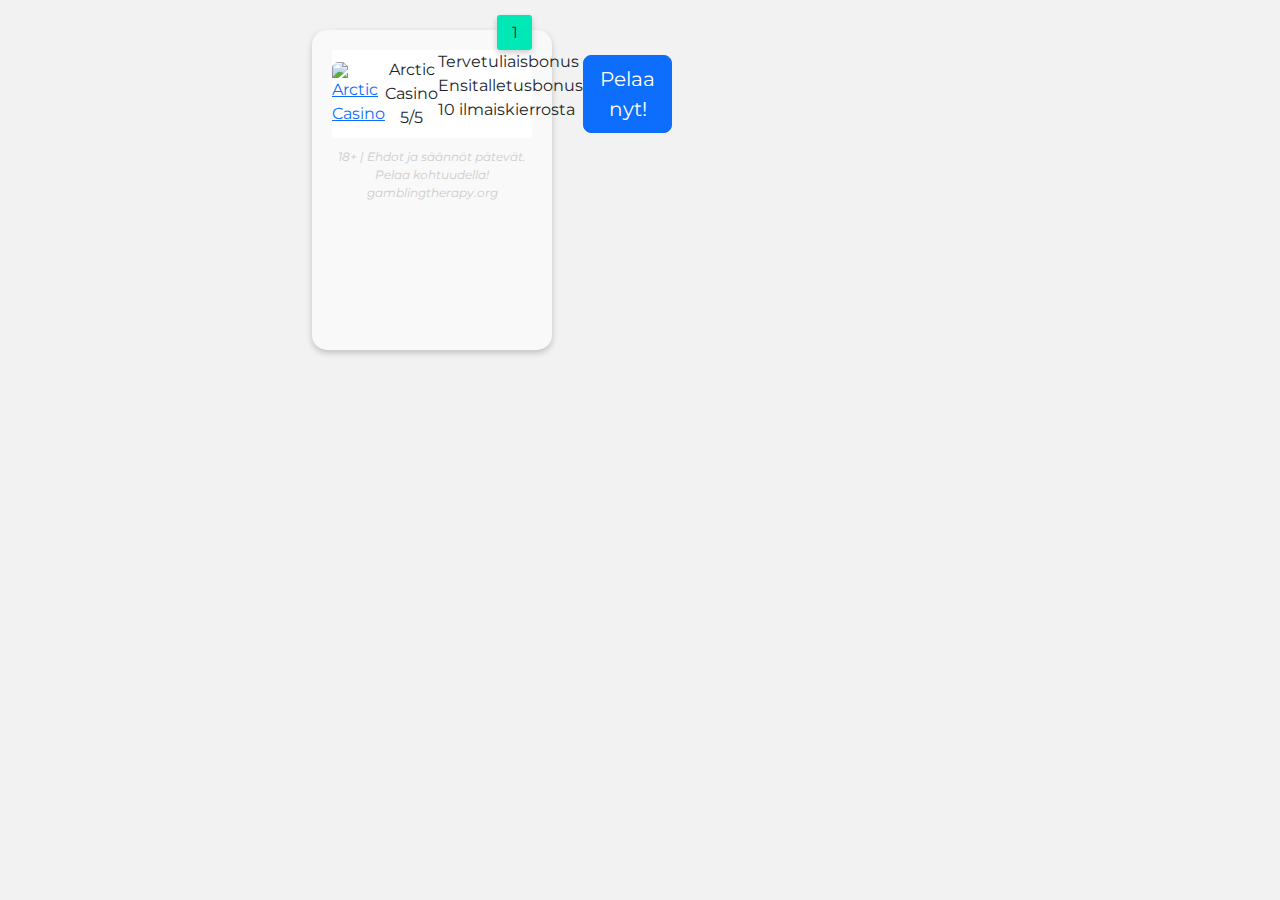
==== card.html @ e897e20b "2-vector, 5-vector" ====
<!DOCTYPE html>
<html lang="en">
<head>
	<meta charset="UTF-8">
	<meta name="viewport" content="width=device-width, initial-scale=1.0">
	<title>Card</title>

	<link rel="preconnect" href="https://fonts.googleapis.com">
	<link rel="preconnect" href="https://fonts.gstatic.com" crossorigin>
	<link href="https://fonts.googleapis.com/css2?family=Montserrat:ital,wght@0,100..900;1,100..900&display=swap" rel="stylesheet">

	<link rel="stylesheet" href="https://cdn.jsdelivr.net/npm/bootstrap@5.3.3/dist/css/bootstrap.min.css">

	<link rel="stylesheet" href="css/styles.css">

</head>
<body style="background-color: #f2f2f2; padding-top: 30px;">
	

	<div class="container" style="width: 960px; margin: auto 300px;">



		<div class="cta_carousel_block_card" >
			<div class="table-row-wrapper">
				<div class="table-row bg-white d-flex align-item-center flex-column flex-md-row">
					<div class="brand-count d-flex align-items-center justify-content-center">1</div>
					<div class="table-col brand-info d-flex align-items-center flex-grow-1">
						
						<div class="inner-table-col">
							<a href="https://www.suomipikakasino.com/goto/arctic-casino/" target="_blank" rel="nofollow">
								<img decoding="async" src="https://www.suomipikakasino.com/wp-content/uploads/2024/05/artic-casino-square-logo-150x150.jpg" alt="Arctic Casino" class="rounded" googl="true">
							</a>
						</div>

						<div class="top-list-v-separator"></div>

						<div class="inner-table-col text-md-center flex-grow-1">
							<div class="brand-title">Arctic Casino</div>
							<div class="brand-rank">
								<i class="fa fa-star" aria-hidden="true"></i><i class="fa fa-star" aria-hidden="true"></i><i class="fa fa-star" aria-hidden="true"></i><i class="fa fa-star" aria-hidden="true"></i><i class="fa fa-star" aria-hidden="true"></i>
							</div>
							<div class="brand-rate">
								5/5
							</div>
						</div>

					</div>
					<div class="top-list-v-separator"></div>

					<div class="table-col d-flex flex-column align-items-center justify-content-center brand-bonus">
						<div class="bonus-title align-self-start">Tervetuliaisbonus</div>
						<p class="align-self-start">Ensitalletusbonus 10 ilmaiskierrosta</p>
					</div>

					<div class="top-list-v-separator"></div>

					<div class="brand-button d-flex flex-column align-items-center justify-content-center">
							<a href="https://www.suomipikakasino.com/goto/arctic-casino/" class="btn btn-primary btn-block btn-lg" target="_blank" rel="nofollow">Pelaa nyt!</a>
					</div>

				</div>
				<!-- Disclaimer for each row, placed underneath -->
				<div class="disclaimer" style="font-size: 14px; font-style: italic; text-align: center; width: 100%; padding-top: 10px;">
					18+ | Ehdot ja säännöt pätevät. Pelaa kohtuudella! gamblingtherapy.org
				</div>
			</div>

		</div>





	</div>

</body>
</html>
---- css/styles.css ----
.d-none {
  display: none !important;
}

.cta_carousel_block {
  border-radius: 30px;
  margin-bottom: 50px;
  background-position: bottom right;
  background-size: 920px;
  background-repeat: no-repeat;
}
.cta_carousel_block.cta_carousel_lime {
  background-color: #DDFEF9;
}
.cta_carousel_block.cta_carousel_violet {
  background-color: #F4EFFC;
}
.cta_carousel_block.cta_carousel_pitch {
  background-color: #FFEAEF;
}
.cta_carousel_block .cta_carousel_block_wrapper {
  padding: 40px 60px;
  display: flex;
  flex-direction: row;
}
.cta_carousel_block .cta_carousel_block_wrapper .cta_carousel_block_text .h3 {
  font-size: 40px;
  color: #03065D;
  font-weight: bold;
}
.cta_carousel_block .cta_carousel_block_wrapper .cta_carousel_block_cards {
  width: 320px;
  flex-shrink: 0;
}
.cta_carousel_block .cta_carousel_block_wrapper .cta_carousel_block_card {
  background-color: #fff;
  width: 260px;
  height: 330px;
  position: relative;
  border-radius: 15px;
  box-shadow: 0 3px 6px rgba(0, 0, 0, 0.2);
}

.cta_cards_slider {
  width: 240px;
  height: 320px;
}
.cta_cards_slider .swiper-slide {
  border-radius: 20px;
}
.cta_cards_slider .swiper-slide img {
  width: 100%;
  display: inline-block;
}
.cta_cards_slider .swiper-slide .swiper-slide-shadow {
  background: none;
}
.cta_cards_slider .swiper_button_cta_prev {
  margin-left: -20px;
}
.cta_cards_slider .swiper_button_cta_next {
  margin-right: -20px;
}
.cta_cards_slider .swiper_button_cta_prev, .cta_cards_slider .swiper_button_cta_next {
  background-color: #00e8b6 !important;
  box-shadow: 0 3px 6px rgba(0, 0, 0, 0.2);
  border-radius: 50%;
  width: 40px;
  height: 40px;
}
.cta_cards_slider .swiper_button_cta_prev::after, .cta_cards_slider .swiper_button_cta_next::after {
  font-size: 14px;
  color: #03065D;
}

.cta_carousel_lime .swiper_button_cta_prev, .cta_carousel_lime .swiper_button_cta_next {
  background-color: #00E8B6 !important;
}

.cta_carousel_violet .swiper_button_cta_prev, .cta_carousel_violet .swiper_button_cta_next {
  background-color: #CEB0FF !important;
}

.cta_carousel_pitch .swiper_button_cta_prev, .cta_carousel_pitch .swiper_button_cta_next {
  background-color: #FFB4F6 !important;
}

/* CARD */
.cta_carousel_block_card {
  font-family: "Montserrat", serif;
}

.cta_carousel_block_card {
  width: 240px;
  height: 320px;
  background-color: #f9f9f9;
  box-shadow: 0 3px 6px rgba(0, 0, 0, 0.2);
  padding: 20px;
  position: relative;
  border-radius: 15px;
}
.cta_carousel_block_card .brand-count {
  background-color: #00E8B6;
  position: absolute;
  right: 20px;
  top: -15px;
  display: flex;
  justify-content: center;
  align-items: center;
  text-align: center;
  border-radius: 3px;
  box-shadow: 0 3px 6px rgba(0, 0, 0, 0.2);
  width: 35px;
  height: 35px;
}
.cta_carousel_block_card .inner-table-col:first-child img {
  width: 75px;
  height: 75px;
}
.cta_carousel_block_card .disclaimer {
  font-size: 12px !important;
  text-align: center;
  color: #ccc;
}

/* CARD ADAPTIVE */
/* // XXL */
/* // XL */
/* // LG */
/* // MD */
/* // SM */
/* // XS */
/* CARD: end */
/* // LG */
/* // MD */
@media (max-width: 991px) {
  .cta_carousel_block .cta_carousel_block_wrapper {
    padding: 20px;
    flex-direction: column;
  }
  .cta_carousel_block .cta_carousel_block_wrapper .cta_carousel_block_cards {
    margin-left: auto;
    margin-right: auto;
  }
  .cta_carousel_block .cta_carousel_block_wrapper .cta_carousel_block_text .h3 {
    font-size: 28px;
    line-height: 140%;
  }
}
/* // SM */
/* // XS *//*# sourceMappingURL=styles.css.map */
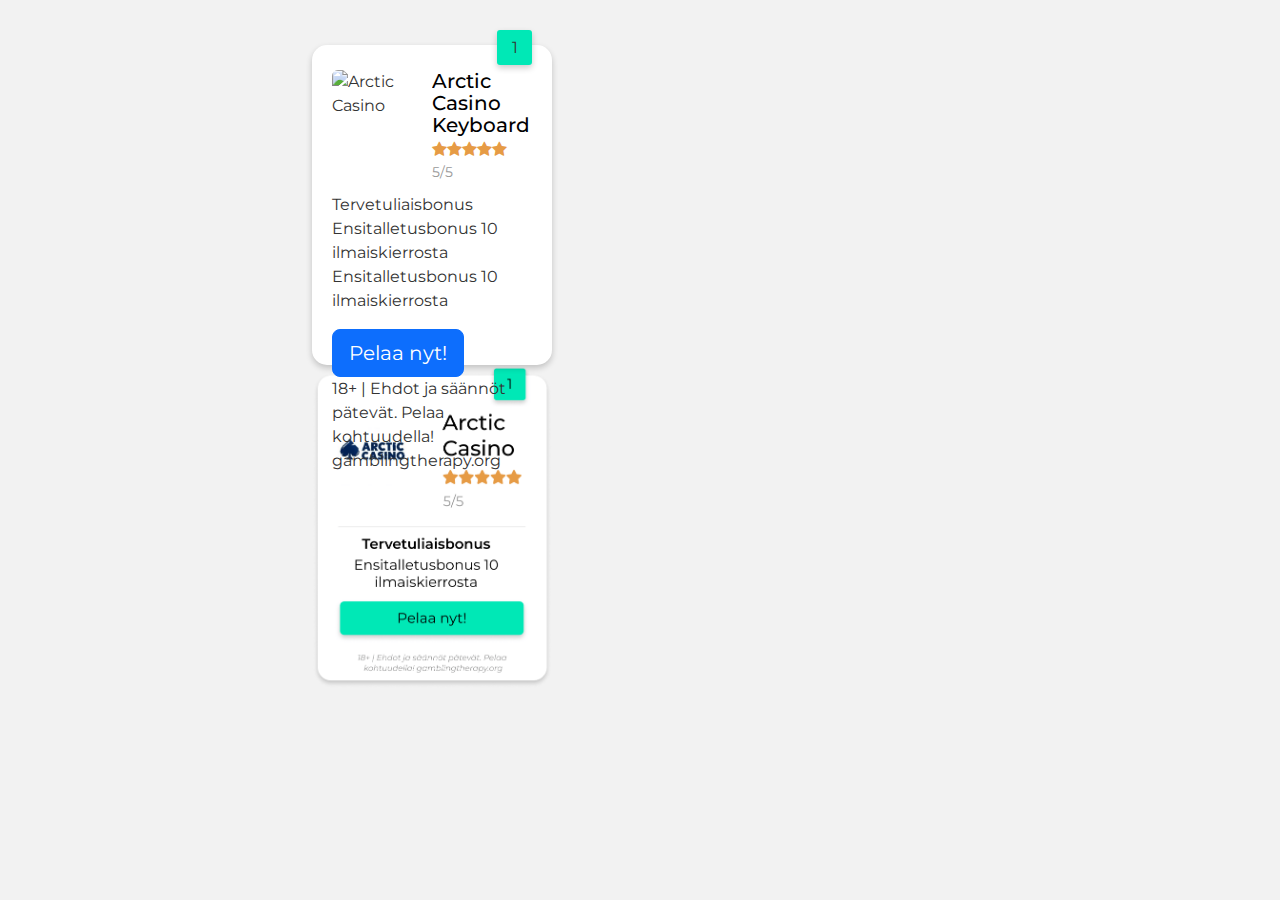
==== commit 5a797c73: "card" ====
--- a/card.html
+++ b/card.html
@@ -10,6 +10,7 @@
 	<link href="https://fonts.googleapis.com/css2?family=Montserrat:ital,wght@0,100..900;1,100..900&display=swap" rel="stylesheet">
 
 	<link rel="stylesheet" href="https://cdn.jsdelivr.net/npm/bootstrap@5.3.3/dist/css/bootstrap.min.css">
+	<link rel="stylesheet" href="https://cdnjs.cloudflare.com/ajax/libs/font-awesome/4.7.0/css/font-awesome.css" integrity="sha512-5A8nwdMOWrSz20fDsjczgUidUBR8liPYU+WymTZP1lmY9G6Oc7HlZv156XqnsgNUzTyMefFTcsFH/tnJE/+xBg==" crossorigin="anonymous" referrerpolicy="no-referrer" />
 
 	<link rel="stylesheet" href="css/styles.css">
 
@@ -22,53 +23,39 @@
 
 
 		<div class="cta_carousel_block_card" >
-			<div class="table-row-wrapper">
-				<div class="table-row bg-white d-flex align-item-center flex-column flex-md-row">
-					<div class="brand-count d-flex align-items-center justify-content-center">1</div>
-					<div class="table-col brand-info d-flex align-items-center flex-grow-1">
-						
-						<div class="inner-table-col">
-							<a href="https://www.suomipikakasino.com/goto/arctic-casino/" target="_blank" rel="nofollow">
-								<img decoding="async" src="https://www.suomipikakasino.com/wp-content/uploads/2024/05/artic-casino-square-logo-150x150.jpg" alt="Arctic Casino" class="rounded" googl="true">
-							</a>
-						</div>
+			<div class="brand-count">1</div>
 
-						<div class="top-list-v-separator"></div>
+			<div class="cta_carousel_block_row">
 
-						<div class="inner-table-col text-md-center flex-grow-1">
-							<div class="brand-title">Arctic Casino</div>
-							<div class="brand-rank">
-								<i class="fa fa-star" aria-hidden="true"></i><i class="fa fa-star" aria-hidden="true"></i><i class="fa fa-star" aria-hidden="true"></i><i class="fa fa-star" aria-hidden="true"></i><i class="fa fa-star" aria-hidden="true"></i>
-							</div>
-							<div class="brand-rate">
-								5/5
-							</div>
-						</div>
+				<div class="cta_carousel_block_logo">
+					<img decoding="async" src="https://www.suomipikakasino.com/wp-content/uploads/2024/05/artic-casino-square-logo-150x150.jpg" alt="Arctic Casino" class="rounded">
+				</div>
 
-					</div>
-					<div class="top-list-v-separator"></div>
+				<div class="">
+					<div class="brand-title">Arctic Casino Keyboard Casino Casino Casino</div>
+					<div class="brand-rank"><i class="fa fa-star" aria-hidden="true"></i><i class="fa fa-star" aria-hidden="true"></i><i class="fa fa-star" aria-hidden="true"></i><i class="fa fa-star" aria-hidden="true"></i><i class="fa fa-star" aria-hidden="true"></i></div>
+					<div class="brand-rate">5/5</div>
+				</div>
 
-					<div class="table-col d-flex flex-column align-items-center justify-content-center brand-bonus">
-						<div class="bonus-title align-self-start">Tervetuliaisbonus</div>
-						<p class="align-self-start">Ensitalletusbonus 10 ilmaiskierrosta</p>
-					</div>
+			</div>
 
-					<div class="top-list-v-separator"></div>
+			<div class="cta_carousel_block_card_description">
+				<div class="bonus-title">Tervetuliaisbonus</div>
+				<p>Ensitalletusbonus 10 ilmaiskierrosta Ensitalletusbonus 10 ilmaiskierrosta</p>
+			</div>
 
-					<div class="brand-button d-flex flex-column align-items-center justify-content-center">
-							<a href="https://www.suomipikakasino.com/goto/arctic-casino/" class="btn btn-primary btn-block btn-lg" target="_blank" rel="nofollow">Pelaa nyt!</a>
-					</div>
+			<div class="brand-button">
+					<a href="https://www.suomipikakasino.com/goto/arctic-casino/" class="btn btn-primary btn-block btn-lg" target="_blank" rel="nofollow">Pelaa nyt!</a>
+			</div>
 
-				</div>
-				<!-- Disclaimer for each row, placed underneath -->
-				<div class="disclaimer" style="font-size: 14px; font-style: italic; text-align: center; width: 100%; padding-top: 10px;">
-					18+ | Ehdot ja säännöt pätevät. Pelaa kohtuudella! gamblingtherapy.org
-				</div>
+			<div class="disclaimer">
+				18+ | Ehdot ja säännöt pätevät. Pelaa kohtuudella! gamblingtherapy.org
 			</div>
 
 		</div>
 
 
+		<img src="img/cta_card11.png" alt="" width="240">
 
 
 
--- a/css/styles.css
+++ b/css/styles.css
@@ -32,14 +32,6 @@
   width: 320px;
   flex-shrink: 0;
 }
-.cta_carousel_block .cta_carousel_block_wrapper .cta_carousel_block_card {
-  background-color: #fff;
-  width: 260px;
-  height: 330px;
-  position: relative;
-  border-radius: 15px;
-  box-shadow: 0 3px 6px rgba(0, 0, 0, 0.2);
-}
 
 .cta_cards_slider {
   width: 240px;
@@ -88,16 +80,25 @@
 /* CARD */
 .cta_carousel_block_card {
   font-family: "Montserrat", serif;
+  position: absolute;
+  top: 0;
+  left: 0;
 }
 
 .cta_carousel_block_card {
   width: 240px;
   height: 320px;
-  background-color: #f9f9f9;
+  margin-top: 15px;
+  background-color: #fff;
   box-shadow: 0 3px 6px rgba(0, 0, 0, 0.2);
   padding: 20px;
   position: relative;
   border-radius: 15px;
+  color: #333333;
+  display: flex;
+  flex-direction: column;
+  justify-content: space-between;
+  box-sizing: border-box;
 }
 .cta_carousel_block_card .brand-count {
   background-color: #00E8B6;
@@ -117,19 +118,84 @@
   width: 75px;
   height: 75px;
 }
-.cta_carousel_block_card .disclaimer {
-  font-size: 12px !important;
+.cta_carousel_block_card .brand-title {
+  font-size: 20px;
+  line-height: 22px;
+  font-weight: 500;
+  color: #000000;
+  height: 68px;
+  width: 100px;
+  white-space: break-spaces;
+  overflow: hidden;
+}
+.cta_carousel_block_card .brand-rank {
+  color: #E69B45;
+}
+.cta_carousel_block_card .brand-rate {
+  color: #999;
+  font-size: 14px;
+}
+.cta_carousel_block_card .cta_carousel_block_row {
+  margin-top: 5px;
+  margin-bottom: 10px;
+  display: flex;
+  justify-content: space-between;
+  gap: 15px;
+}
+.cta_carousel_block_card .cta_carousel_block_logo img {
+  width: 80px;
+}
+.cta_carousel_block_card .cta_carousel_description {
+  margin-top: auto;
+  border-top: 1px solid #EBEBEB;
+  padding-top: 5px;
   text-align: center;
+  font-size: 14px;
+  line-height: 18px;
+  height: 60px;
+  overflow: hidden;
+  text-overflow: ellipsis;
+  margin-bottom: 5px;
+}
+.cta_carousel_block_card .cta_carousel_description .cta_carousel_title {
+  font-weight: 600;
+}
+.cta_carousel_block_card .cta_carousel_description .cta_carousel_subtitle {
+  margin-bottom: 7px;
+}
+.cta_carousel_block_card .cta_carousel_btn {
+  background-color: #00E8B6;
+  color: #03065D;
+  border-color: transparent;
+  box-shadow: 0 3px 6px rgba(0, 0, 0, 0.2);
+  font-size: 15px;
+  width: 100%;
+  padding: 0.3rem 0.7rem;
+  display: flex;
+  justify-content: center;
+  align-items: center;
+}
+.cta_carousel_block_card .cta_carousel_disclaimer {
+  font-size: 10px !important;
+  line-height: 10px;
+  text-align: center;
+  margin-top: 10px;
+  margin-bottom: 10px;
   color: #ccc;
 }
 
-/* CARD ADAPTIVE */
-/* // XXL */
-/* // XL */
-/* // LG */
-/* // MD */
-/* // SM */
-/* // XS */
+.cta_carousel_lime .cta_carousel_btn, .cta_carousel_lime .brand-count {
+  background-color: #00E8B6;
+}
+
+.cta_carousel_violet .cta_carousel_btn, .cta_carousel_violet .brand-count {
+  background-color: #CEB0FF;
+}
+
+.cta_carousel_pitch .cta_carousel_btn, .cta_carousel_pitch .brand-count {
+  background-color: #FFB4F6;
+}
+
 /* CARD: end */
 /* // LG */
 /* // MD */
